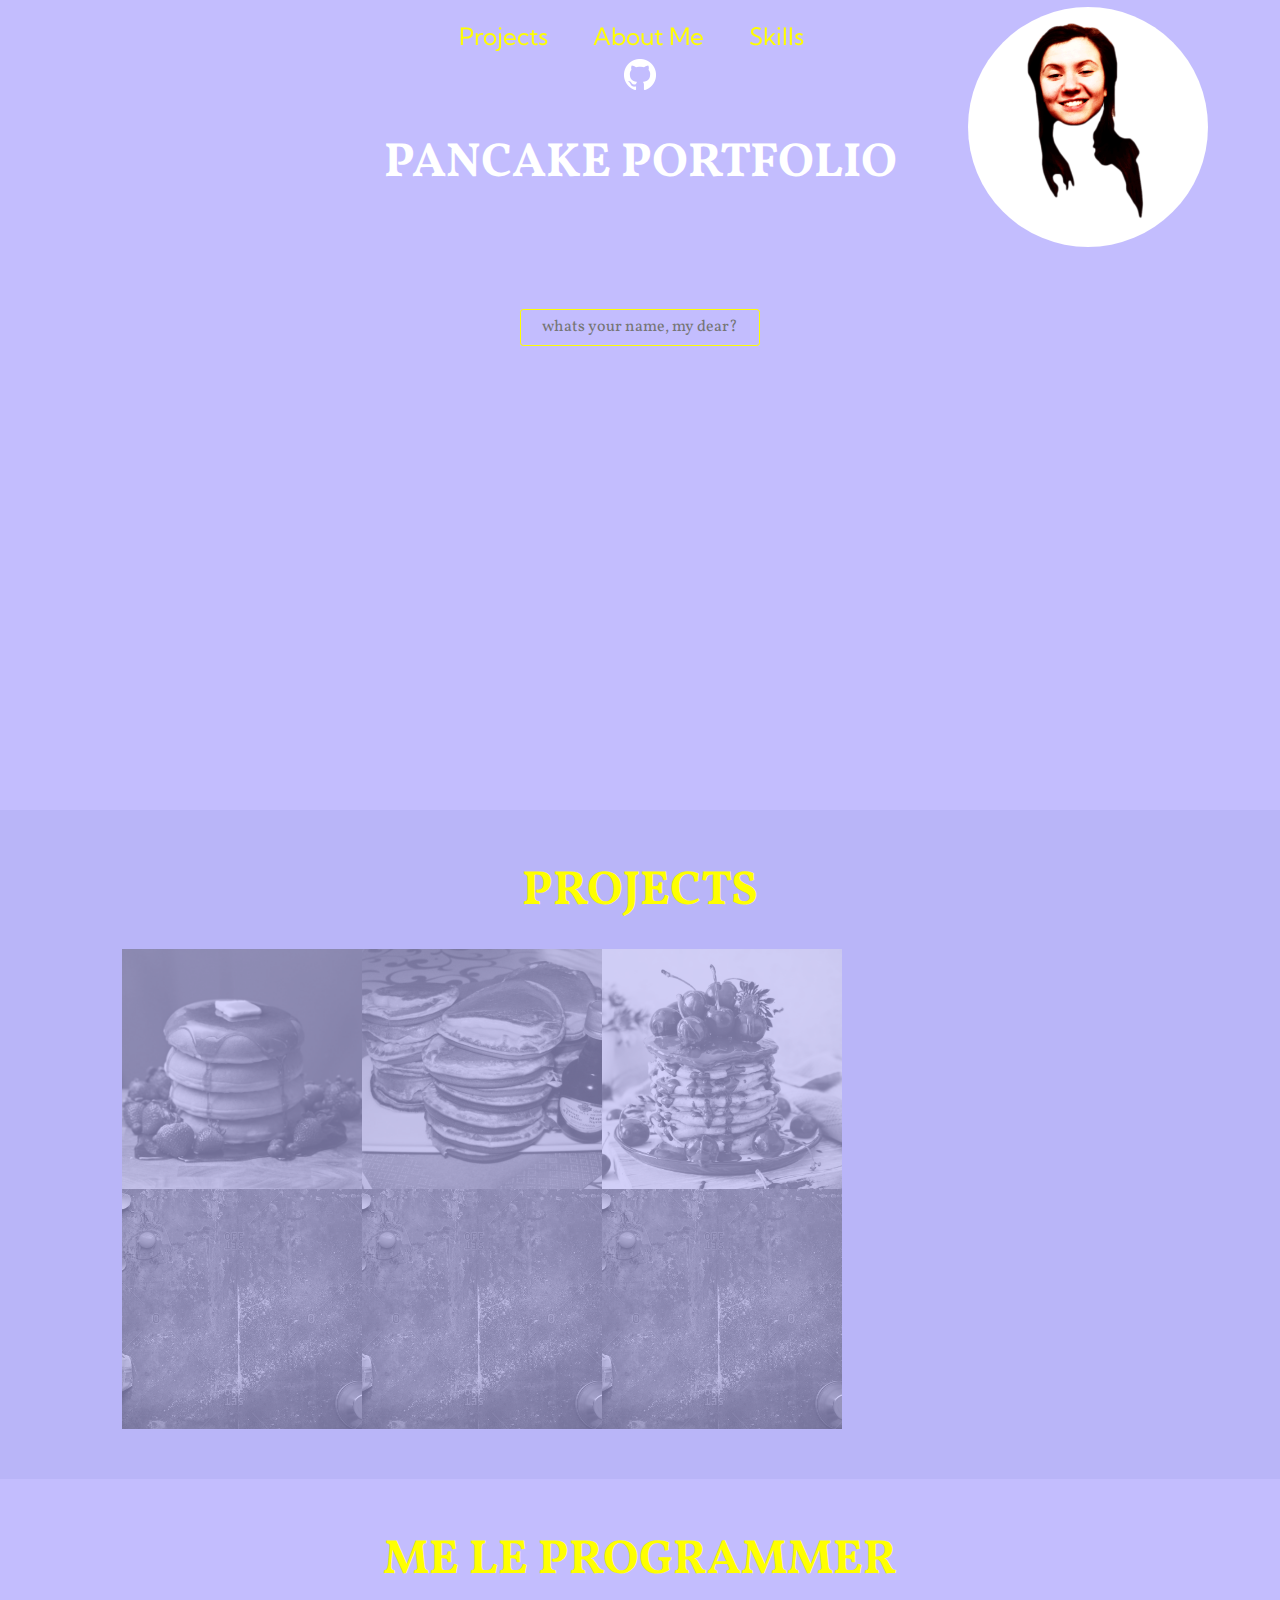
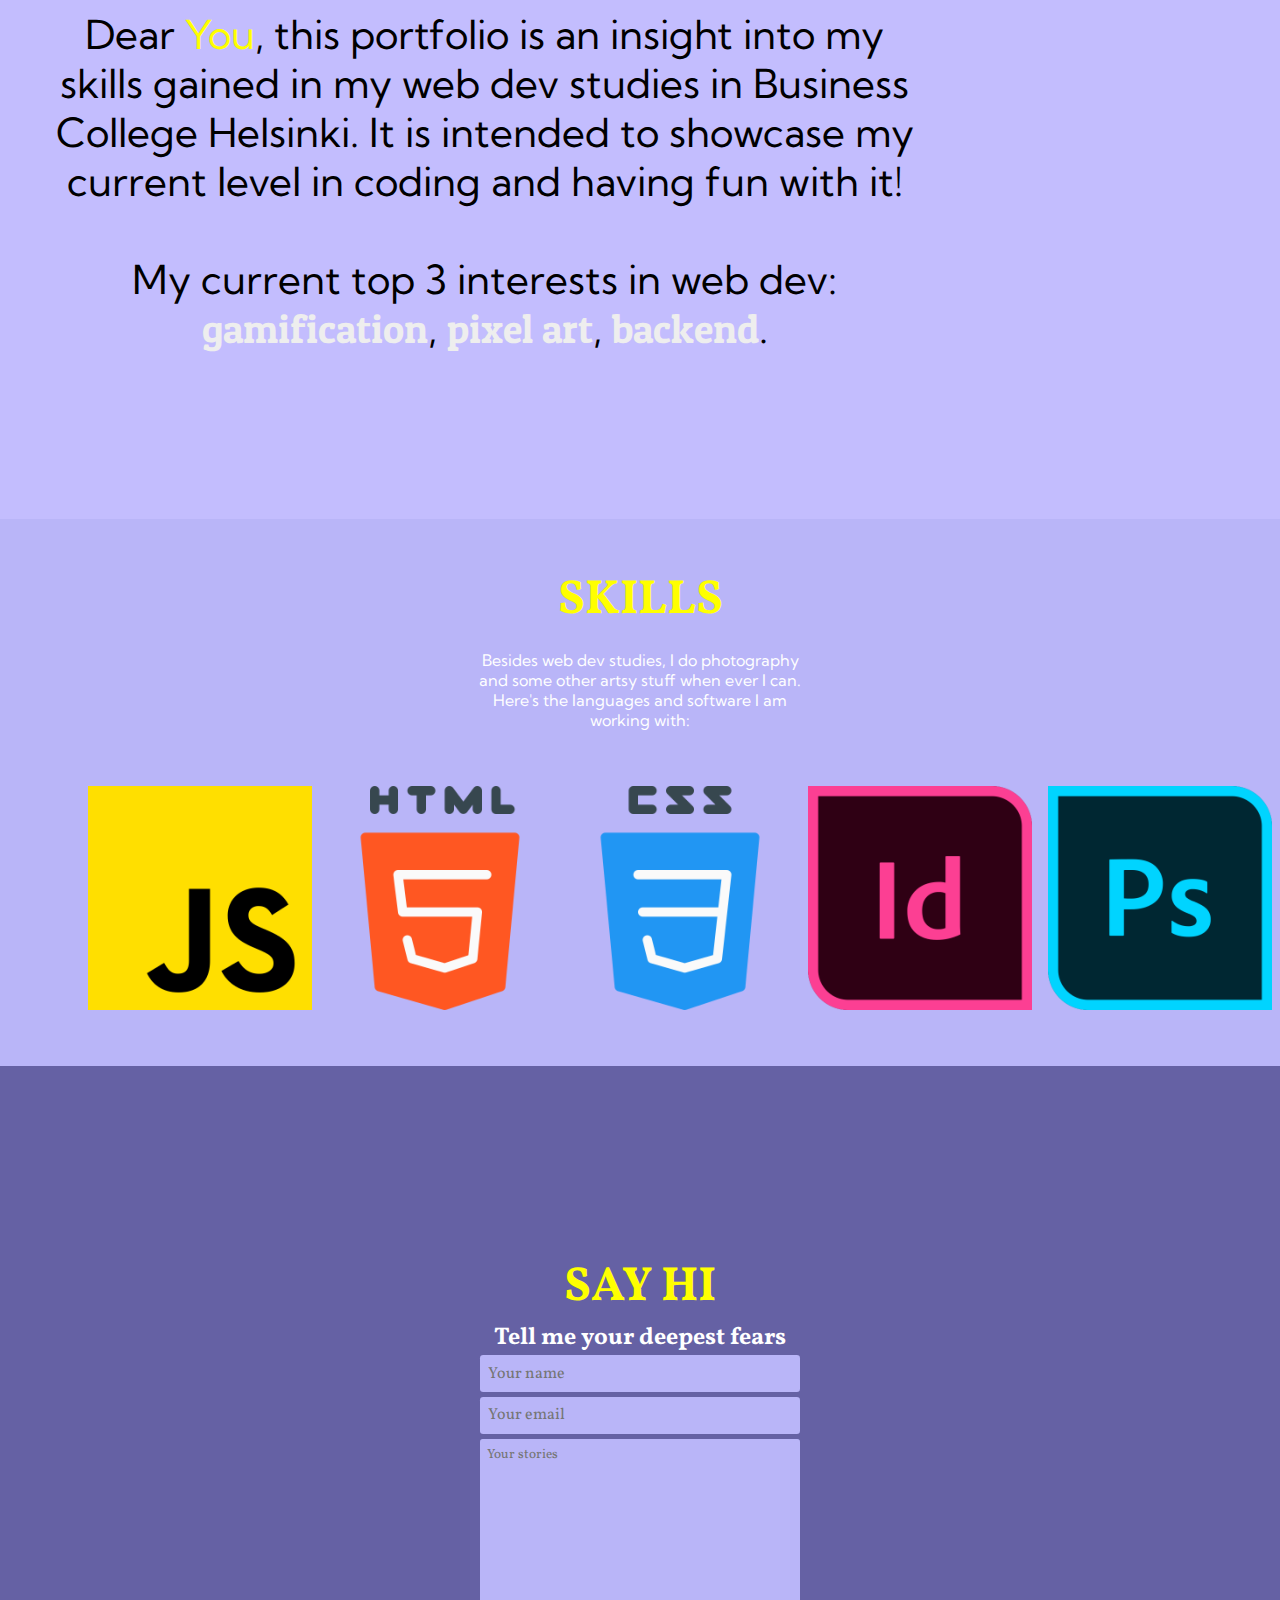
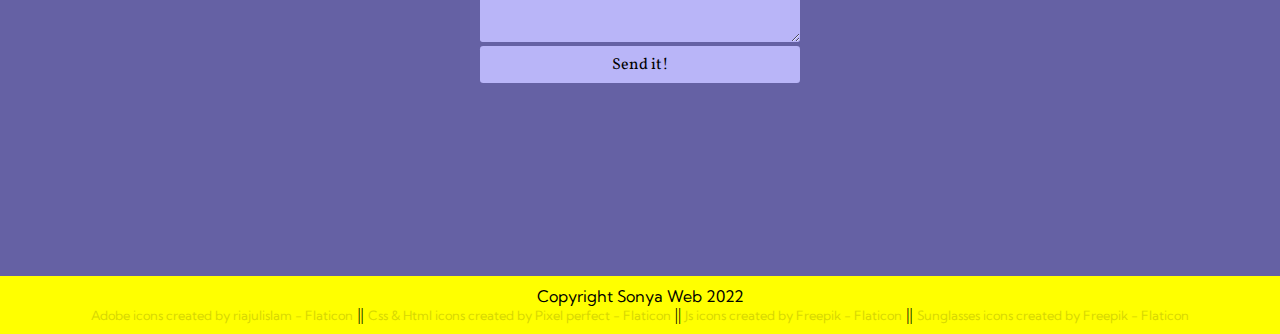
==== index.html @ 088816da "first commit" ====
<!DOCTYPE html>
<html lang="en">
  <head>
    <meta charset="UTF-8" />
    <meta http-equiv="X-UA-Compatible" content="IE=edge" />
    <meta name="viewport" content="width=device-width, initial-scale=1.0" />
    <link rel="stylesheet" href="/style/style.css" />
    <!-- the font link -->
    <link rel="preconnect" href="https://fonts.googleapis.com" />
    <link rel="preconnect" href="https://fonts.gstatic.com" crossorigin />
    <link
      href="https://fonts.googleapis.com/css2?family=Abril+Fatface&family=Bree+Serif&family=Copse&family=Crete+Round&family=Cutive+Mono&family=Fredoka+One&family=Kumbh+Sans:wght@100;500&family=Notable&family=Noto+Sans&family=Patua+One&family=Roboto+Slab:wght@500&family=Shrikhand&family=Supermercado+One&family=Timmana&family=Vollkorn&family=Work+Sans&display=swap"
      rel="stylesheet"
    />

    <!-- icons link -->
    <link
      href="https://fonts.googleapis.com/icon?family=Material+Icons"
      rel="stylesheet"
    />

    <title>Portfolio</title>
  </head>
  <body>
    <div id="stickyContainer">
      <div id="logoBox" class="animate">
        <div class="logo"></div>
        <div class="projects__text__container">
          <p id="projects__text"></p>
        </div>
      </div>
      <div id="logoBox1"><img src="/img/sunglasses.png" alt="" /></div>
    </div>
    <!-- Intro -->
    <section class="intro__section">
      <div>
        <nav class="desktopNav">
          <ul>
            <li><a href="#projects">Projects</a></li>
            <li><a href="#about_me">About Me</a></li>
            <li><a href="#skills">Skills</a></li>
          </ul>
          <a class="gitHub" href="https://github.com/sonyavpaa"
            ><img src="/img/GitHub-Mark-Light-32px.png" alt="gitHub-logo"
          /></a>
        </nav>
        <nav class="mobileNav">
          <a class="mobileNavIcon"
            ><span class="material-icons"> menu </span></a
          >
          <ul>
            <li><a href="#projects">Projects</a></li>
            <li><a href="#about_me">About Me</a></li>
            <li><a href="#skills">Skills</a></li>
          </ul>
        </nav>
        <h1>PANCAKE PORTFOLIO</h1>
        <div class="welcome__container">
          <input
            type="text"
            name="userName"
            id="userName"
            placeholder="whats your name, my dear?"
          />

          <div class="welcomeText__container"><p class="welcomeText"></p></div>
        </div>
      </div>
    </section>

    <!-- Projects -->
    <section id="projects__section">
      <h2 id="projects">PROJECTS</h2>
      <div class="boxes">
        <div class="left"></div>
        <div class="right">
          <div class="projects">
            <div class="projects__div">
              <div class="pancakes pancake__container1">
                <a href="/gallery.html">
                  <img
                    class="pancake1"
                    src="/img/pancake_01.jpg"
                    alt="pancakes"
                  />
                  <div class="pancaketext pancaketext1"><p>PANCAKE I</p></div>
                </a>
                <div class="pancaketext__device"><p></p></div>
              </div>

              <div class="pancakes pancake__container2">
                <a href="/luvindex.html">
                  <img
                    class="pancake2"
                    src="/img/pancake_02.jpg"
                    alt="pancakes"
                  />
                  <div class="pancaketext pancaketext2"><p>PANCAKE II</p></div>
                </a>
                <div class="pancaketext__device"><p></p></div>
              </div>

              <div class="pancakes pancake__container3">
                <a href="#">
                  <img
                    class="pancake3"
                    src="/img/pancake_03.jpg"
                    alt="pancakes"
                  />
                  <div class="pancaketext pancaketext3"><p>PANCAKE III</p></div>
                </a>
                <div class="pancaketext__device"><p></p></div>
              </div>

              <div class="pancakes pancake__container4">
                <a href="#">
                  <img
                    class="pancake4"
                    src="/img/table_01.jpg"
                    alt="pancakes"
                  />
                  <div class="pancaketext pancaketext4"><p>PANCAKE IV</p></div>
                </a>
                <div class="pancaketext__device"><p></p></div>
              </div>

              <div class="pancakes pancake__container5">
                <a href="#">
                  <img
                    class="pancake5"
                    src="/img/table_01.jpg"
                    alt="pancakes"
                  />
                  <div class="pancaketext pancaketext5"><p>PANCAKE V</p></div>
                </a>
                <div class="pancaketext__device"><p></p></div>
              </div>

              <div class="pancakes pancake__container6">
                <a href="#">
                  <img
                    class="pancake6"
                    src="/img/table_01.jpg"
                    alt="pancakes"
                  />
                  <div class="pancaketext pancaketext6"><p>PANCAKE VI</p></div>
                </a>
                <div class="pancaketext__device"><p></p></div>
              </div>
            </div>
            <!--- closing .projects__div -->
          </div>
          <!--- closing .projects -->
        </div>
        <!--- closing .right -->
      </div>
      <!--- closing .boxes -->
    </section>

    <!-- About me -->
    <section class="about_me">
      <h2 id="about_me">ME LE PROGRAMMER</h2>
      <div class="boxes">
        <div class="left"></div>
        <div class="right">
          <div class="about_me__p__container">
            <p>
              Dear <span id="helloName">You</span>, this portfolio is an insight
              into my skills gained in my web dev studies in Business College
              Helsinki. It is intended to showcase my current level in coding
              and having fun with it! <br /><br />
              My current top 3 interests in web dev:
              <span class="top3">gamification</span>,
              <span class="top3">pixel art</span>,
              <span class="top3">backend</span>.
            </p>
            <div class="glassHelp">
              <p>
                (pssst.... bit embarassing, but can you help me with the
                glasses?) <span id="leftArrow">&lt;</span
                ><span id="rightArrow">></span>
              </p>
            </div>
          </div>
        </div>
      </div>
    </section>

    <!-- Skills -->
    <section class="skills">
      <h2 id="skills">SKILLS</h2>
      <div class="skills__div__center">
        <div class="skills__div">
          <p>
            Besides web dev studies, I do photography and some other artsy stuff
            when ever I can. Here's the languages and software I am working
            with:
          </p>

          <div class="skills__icons">
            <img src="/img/adobe-photoshop.png" alt="photoshop" />
            <img src="/img/indesign.png" alt="indesign" />
            <img src="/img/css.png" alt="css" />
            <img src="/img/html-5.png" alt="html" />
            <img src="/img/js.png" alt="javascript" />
          </div>
        </div>
      </div>
    </section>

    <!-- contact form -->

    <div class="contactform">
      <div class="contactform__wrapper">
        <h2 id="contact">SAY HI</h2>
        <h3>Tell me your deepest fears</h3>

        <div class="contactform__div">
          <form id="contactform" action="URL">
            <input type="text" placeholder="Your name" id="name" />

            <input type="email" placeholder="Your email" id="email" />

            <textarea
              name="message"
              placeholder="Your stories"
              rows="10"
            ></textarea>
            <input type="submit" id="button" value="Send it!" />
          </form>
        </div>
      </div>
    </div>

    <!-- footer -->

    <footer class="footer">
      <div>
        <p>Copyright Sonya Web 2022</p>
        <a href="https://www.flaticon.com/free-icons/adobe" title="adobe icons"
          >Adobe icons created by riajulislam - Flaticon</a
        >
        ||
        <a href="https://www.flaticon.com/free-icons/css" title="css icons"
          >Css & Html icons created by Pixel perfect - Flaticon</a
        >
        ||
        <a href="https://www.flaticon.com/free-icons/js" title="js icons"
          >Js icons created by Freepik - Flaticon</a
        >
        ||
        <a
          href="https://www.flaticon.com/free-icons/sunglasses"
          title="sunglasses icons"
          >Sunglasses icons created by Freepik - Flaticon</a
        >
      </div>
    </footer>

    <script src="/js/main.js"></script>
  </body>
</html>
---- style/style.css ----
* {
  margin: 0;
  padding: 0;
  box-sizing: border-box;
}

:root {
  /* Colors */
  --clr__background01: rgb(195, 189, 254);
  --clr__background02: rgb(101, 97, 164);
  --clr__background03: rgb(185, 181, 248);
  --clr__accent: rgb(255, 255, 0);

  --clr__light: rgb(255, 255, 255);
  --clr__paragraph: rgb(0, 0, 0);

  /* Typography */

  --ff__head01: "Vollkorn", serif;
  --ff__head02: "Bree Serif", serif;
  --ff__head03: "Supermercado One", cursive;
  --ff__bread01: "Kumbh Sans", sans-serif;

  --ff__surprise01: "Patua One", cursive;

  --fs__small01: 2em;
  --fs__h1: 3em;
  --fs__h2: 3em;
  --fs__h3: 1.5em;
}

html {
  scroll-behavior: smooth;
}

#stickyContainer {
  position: absolute;
  right: 0;
  width: 30%;
  display: flex;
  flex-direction: column;
  align-items: center;
}

section:nth-child(odd) {
  background-color: var(--clr__background03);
}

/* *********** */
/* ANIMATIONS  */
/* *********** */

.animate {
  animation: shake 3000ms;
  animation-iteration-count: infinite;
}

@keyframes shake {
  0% {
    left: 76.1%;
    top: 19%;
  }

  20% {
    left: 76.2%;
  }

  50% {
    top: 20%;
  }

  60% {
    left: 76%;
  }

  100% {
    left: 76.15%;
    top: 19%;
  }
}

/* *********** */
/* Fonts, background, general parent-element sizing */
/* *********** */

h1 {
  font-size: var(--fs__h1);
  color: var(--clr__light);
  font-family: var(--ff__head01);

  margin-top: 0.3em;
  padding: 0.625em;
  top: 3%;

  text-align: center;
}

h2 {
  font-family: var(--ff__head01);
  font-size: var(--fs__h2);
  color: var(--clr__light);

  padding-top: 1em;

  text-align: center;
}

h3 {
  font-family: var(--ff__head01);
  font-size: var(--fs__h3);
  color: var(--clr__light);
}

p {
  font-family: var(--ff__bread01);
}

#projects,
#about_me,
#skills,
#contact {
  color: var(--clr__accent);
}

body {
  height: 100%;
  background-color: var(--clr__background01);
}

section {
  width: 100%;
}

div {
  width: 100%;
}

.boxes {
  height: 100%;
  display: flex;
  flex-direction: row-reverse;
}

.left {
  right: 0;
  width: 35%;
}

.right {
  width: 100%;
  left: 0;
}

footer {
  background-color: var(--clr__accent);
  text-align: center;
  padding: 0.625em;
}

/* *********** */
/* Nav General */
/* *********** */

.desktopNav {
  position: fixed;
  margin-top: 1em;
  padding: 0.313em 0.938em 0.313em;
  z-index: 2;
  background-color: transparent;
}

.desktopNav li {
  display: inline;
  font-family: var(--ff__bread01);
  font-size: var(--fs__h3);
  margin-right: 0.7em;
  cursor: pointer;
}

.desktopNav a,
.mobileNav a {
  color: var(--clr__accent);
  padding: 0.5em;
}

.desktopNav a:link,
.mobileNav a:link {
  text-decoration: none;
}

.desktopNav a:hover {
  color: var(--clr__light);
}

.mobileNav {
  visibility: hidden;
}

.gitHub img {
  margin-top: 0.5em;
}

/* ************* */
/* Intro General */
/* ************* */

.intro__section {
  display: flex;
  height: 90vh;
  text-align: center;
}

.intro__section > div {
  display: flex;
  flex-direction: column;
  align-items: center;
}

.intro__section h2 {
  padding-top: 3em;
}

#logoBox {
  width: 20em;
  height: 30em;
  position: sticky;
  display: flex;
  flex-direction: column;
  justify-content: center;
  align-content: center;

  z-index: 0;
}

.logo {
  border-radius: 50%;

  width: 20em;
  height: 20em;
  background-color: var(--clr__light);
  background-image: url(/img/logo.png);
  background-size: contain;
  background-size: 13em;
  background-repeat: no-repeat;
  background-position-x: center;
  background-position-y: 1em;
}

#logoBox1 {
  position: sticky;
  top: 2000px;
  z-index: 2;
  margin-left: 3.2em;
  width: 20.5em;
  height: 30em;
  margin-bottom: 5em;
  display: flex;
  flex-direction: column;
  display: none;
}

#logoBox1 img {
  margin-left: 22%;
  width: 6em;
  transform: rotate(-5deg);
}

.welcome__container {
  width: 50%;
  display: flex;
  flex-direction: column;
  align-items: center;
}

.welcome__container input {
  z-index: 1;
  margin-top: 7em;
  width: 15em;
  background-color: var(--clr__background01);
  border: 1px solid var(--clr__accent);
  text-align: center;
}

.welcome__container input:focus {
  outline: none;
}

.welcomeText__container {
  z-index: 0;
  opacity: 0;
  width: 70%;
  position: absolute;
  left: 0%;
  margin-top: 5em;
  margin-left: 3em;
  height: 10em;
}

.welcomeText {
  text-align: left;
  padding-left: 0.5em;
  font-size: 4em;
  font-family: var(--ff__head01);
  color: rgb(255, 249, 83);
}

.hide {
  opacity: 0;
}

.show {
  opacity: 1;
  /* transition: opacity 0.5s ease-in; */
}

/* *********** */
/* Projects General */
/* *********** */

#projects__section {
  display: flex;
  align-items: center;
  flex-direction: column;
}

.projects__text__container {
  display: flex;
  justify-content: center;
  margin-top: 1em;
  height: 5em;
  width: 100%;
  margin-bottom: 3.125em;
}

#projects__text {
  font-family: var(--ff__head01);
  font-style: italic;
  font-size: 1.2em;
  color: var(--clr__accent);
}

.projects {
  width: 100%;
  padding-bottom: 3.125em;
  display: flex;
  flex-direction: column;
}

.projects a {
  text-decoration: none;
}

.projects__div {
  display: flex;
  flex-wrap: wrap;
  justify-content: center;
  margin-top: 1.5em;
  padding-left: 1em;
}

.projects__div div {
  flex-wrap: wrap;
  position: relative;
}

.projects a {
  display: flex;
  width: 100%;
  height: 100%;
  justify-content: center;
}

.pancakes:hover {
  opacity: 0.7;
  filter: grayscale(0);
}

.pancakes {
  width: 20em;
  height: 20em;

  opacity: 0.4;
  display: flex;
  filter: grayscale(1);
}

.pancakes img {
  width: 100%;
  object-fit: cover;
}

.pancakes div {
  height: 100%;
  width: 100%;
  position: absolute;
  display: flex;
  justify-content: center;
  transition: all 0.2s ease-in-out;

  opacity: 0;
}

.pancakes div p {
  width: 100%;
  height: 100%;

  padding-top: 0.06em;

  padding-bottom: 1em;
  border: 10px solid var(--clr__accent);

  word-wrap: break-word;
  line-height: 0.8em;

  font-size: 7.5em;
  font-family: var(--ff__bread01);
  color: var(--clr__accent);
}

.pancake__container1:hover .pancaketext,
.pancake__container2:hover .pancaketext,
.pancake__container3:hover .pancaketext,
.pancake__container4:hover .pancaketext,
.pancake__container5:hover .pancaketext,
.pancake__container6:hover .pancaketext {
  opacity: 1;
}

.pancaketext__device {
  visibility: hidden;
  margin-top: 0.5em;
  font-family: var(--ff__head01);
  font-size: 1.2em;
}

/* *********** */
/* About General */
/* *********** */

.about_me {
  width: 100%;
  height: 70vh;
  min-height: 40em;
}

.about_me__p__container {
  height: 80%;
  width: 100%;
  margin-top: 1em;
}

.about_me__p__container p {
  width: 98%;
  font-size: 2.7em;
  padding-left: 1em;
}

#helloName {
  color: var(--clr__accent);
}

.top3 {
  font-family: var(--ff__surprise01);
  color: rgb(238, 238, 238);
}

.glassHelp {
  width: 100%;
  font-size: 0.4em;

  display: flex;
  text-align: center;
  margin-top: 3em;
  display: none;
}

.glassHelp p {
  width: 100%;
  margin-top: 2em;
  color: var(--clr__accent);
}

.glassHelp span {
  margin: 0 2em;
  color: rgb(255, 249, 83);
}

#leftArrow,
#rightArrow {
  cursor: pointer;
}

/* *********** */
/* Skills General */
/* *********** */

.skills {
  width: 100%;
  padding-bottom: 3em;
}

.skills__div__center {
  display: flex;
  justify-content: center;
}

.skills__div {
  width: 100%;
  display: flex;
  flex-direction: column;
  justify-items: center;
  align-items: center;
}

.skills__icons {
  width: 100%;
  margin-top: 2em;
  display: flex;
  overflow-x: scroll;
}

.skills p {
  margin-top: 1em;
  margin-bottom: 1em;
  width: 21em;
  text-align: center;
  font-family: var(--ff__bread01);
  color: var(--clr__light);
}

.skills__icons {
  display: flex;
  flex-direction: row;
  justify-content: center;
  overflow-x: scroll;
}

.skills__icons img {
  width: 15em;
  height: 15em;
  padding: 0.5em;
}

/* *********** */
/* Contact Form General */
/* *********** */

.contactform {
  background-color: var(--clr__background02);
  text-align: center;
  display: flex;
  flex-direction: column;
  justify-content: center;
}

.contactform__wrapper {
  display: flex;
  flex-direction: column;
  justify-content: center;
}

form {
  display: grid;
  width: 20em;
  text-align: center;
  margin: auto;
  margin-bottom: 3em;
}

input,
textarea {
  border-radius: 0.2em;
  border-style: none;
  margin-bottom: 0.3em;
  padding: 0.5em;
  background: var(--clr__background03);
  font-family: var(--ff__head01);
}

input {
  height: 2.3em;
  font-size: 1em;
}

/* *********** */
/* FOOTER GENERAL */
/* *********** */

.footer a {
  text-decoration: none;
  font-family: var(--ff__bread01);
  font-size: 0.8em;
  color: rgb(215, 215, 3);
}

/* *********** */
/* Positioning inside intro, nav, projects and about me and image sizing for tablets like iPad */
/* *********** */

@media (max-width: 1300px) {
  #logoBox {
    width: 15em;
    height: 25em;
    justify-content: center;
  }

  .logo {
    width: 15em;
    height: 15em;
    background-size: 9em;
  }

  .intro__section h1 {
    margin: 0;
    padding: 0;
    margin-top: 1em;
  }

  .pancakes {
    width: 15em;
    height: 15em;
  }

  .pancaketext {
    font-size: 0.7em;
  }

  .about_me {
    height: 95vh;
  }

  .skills img {
    width: 15em;
    height: 15em;
  }

  .contactform {
    height: 95vh;
  }

  /* tablet upright */

  @media (max-width: 810px) {
    h1 {
      font-size: 4em;
    }

    .desktopNav {
      display: none;
    }

    .mobileNav {
      display: flex;
      justify-content: center;
    }

    .mobileNavIcon span {
      font-size: 4em;
      padding-top: 0.5em;
      cursor: pointer;
    }

    .mobileNav ul {
      width: 100vw;
      list-style: none;
      padding: 2em 0;
      position: absolute;
      background-color: var(--clr__background03);
      visibility: hidden;
    }

    .mobileNav li {
      font-family: var(--ff__bread01);
      font-size: var(--fs__h2);
    }

    .intro__section h1 {
      margin: 1em 2em;
      padding: 0;
    }

    #logoBox {
      display: none;
    }

    .welcome__container {
      display: none;
    }

    .welcomeText__container {
      width: 100%;
      margin: 0;
      text-align: center;
      display: flex;
      justify-content: center;
    }

    .welcome__container p {
      width: 80%;
      text-align: center;
    }

    .projects {
      width: 100vw;
      padding-bottom: 50px;
    }

    .pancakes div {
      opacity: 1;
      font-size: 0.9em;
    }

    .pancakes {
      width: 18.75em;
      height: 18.75em;
      opacity: 0.6;
      position: absolute;
      filter: grayscale(0);
    }

    .pancakes img {
      width: 18.75em;
      height: 18.75em;
      position: absolute;
      object-fit: cover;
    }

    .projects__div {
      margin-top: 1em;
      padding-bottom: 0;
      height: 25em;
      display: flex;
      flex-wrap: nowrap;
      justify-content: flex-start;
      overflow-x: scroll;
      padding-left: 1em;
    }

    .projects__div div {
      flex-wrap: wrap;
      position: relative;
    }

    .pancaketext__device {
      visibility: visible;
      text-align: center;
      color: var(--clr__light);
    }

    .pancaketext__device p {
      font-size: 2em;
    }

    .about_me .left {
      display: none;
    }
  }

  .about_me {
    padding-bottom: 50px;
    height: 70vh;
  }

  .about_me__p__container {
    text-align: center;
  }

  .about_me p {
    font-size: 2.5em;
  }

  .skills__icons {
    flex-direction: row-reverse;
    justify-content: flex-start;
  }

  .contactform {
    height: 90vh;
  }
}

/* *********** */
/* Positioning inside intro, nav, projects and about me and image sizing for phones like iPhones SE (or tablet upwards) */
/* *********** */

/* iPhone SE sideways */

@media (max-width: 667px) {
  h1 {
    font-size: 2em;
  }

  .mobileNav span {
    padding-top: 0.2em;
  }

  .intro__section h1 {
    font-size: 3em;
    margin: 0;
  }

  .intro__section {
    height: 75vh;
  }

  .welcome__container {
    display: none;
  }

  .about_me {
    height: 100vh;
  }

  .about_me p {
    margin-top: 1em;
    font-size: 2em;
  }

  .skills {
    height: 150vh;
  }

  .contactform {
    height: 200vh;
  }

  input {
    height: 1.5em;
    font-size: 1em;
  }
  #button {
    text-align: center;
    padding-bottom: 2em;
  }

  /* phone upright */

  @media (max-width: 380px) {
    h1 {
      font-size: 3em;
    }

    .intro__section h2 {
      font-size: 1.6em;
    }

    #logoBox {
      margin-top: 2em;
    }

    .intro__section {
      height: 100vh;
    }

    .about_me {
      height: 100vh;
    }

    .about_me__p__container p {
      font-size: 1.5em;
    }

    .skills {
      height: 100vh;
    }

    .contactform {
      height: 100vh;
    }
  }
}
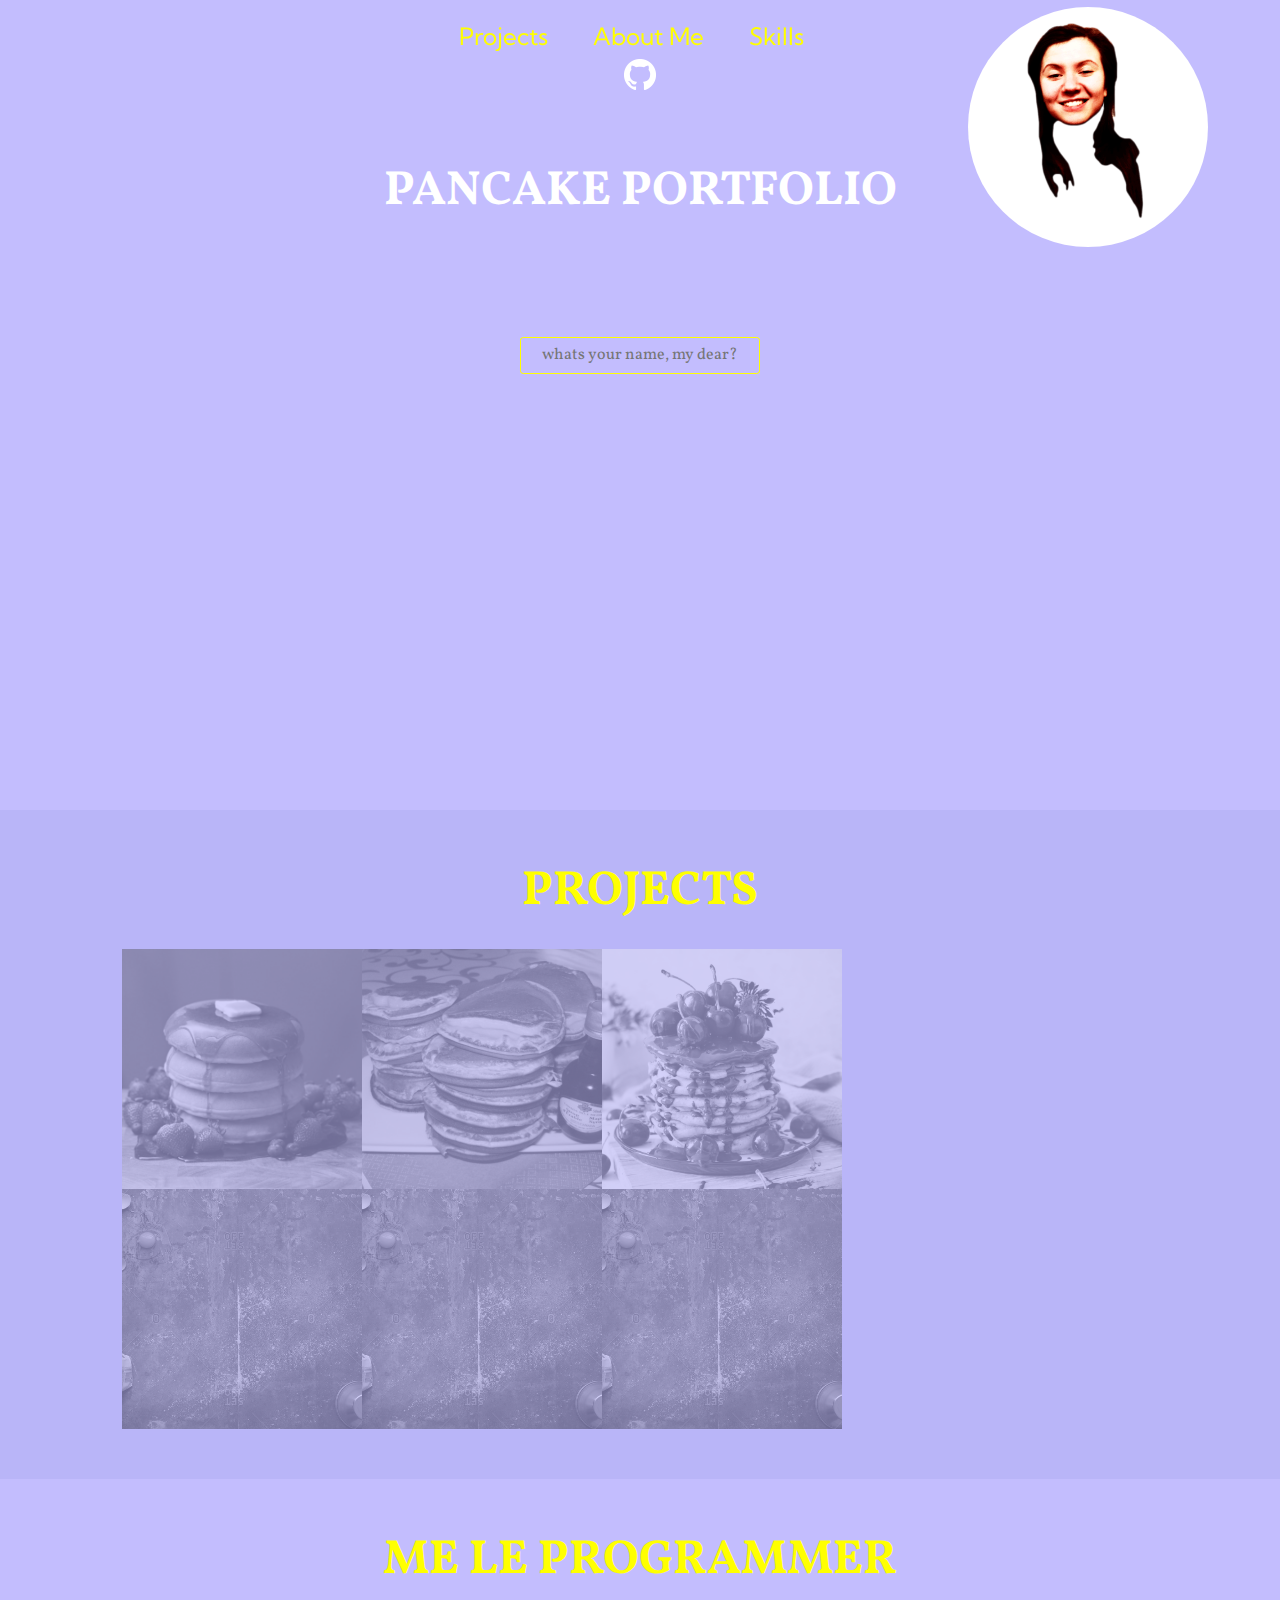
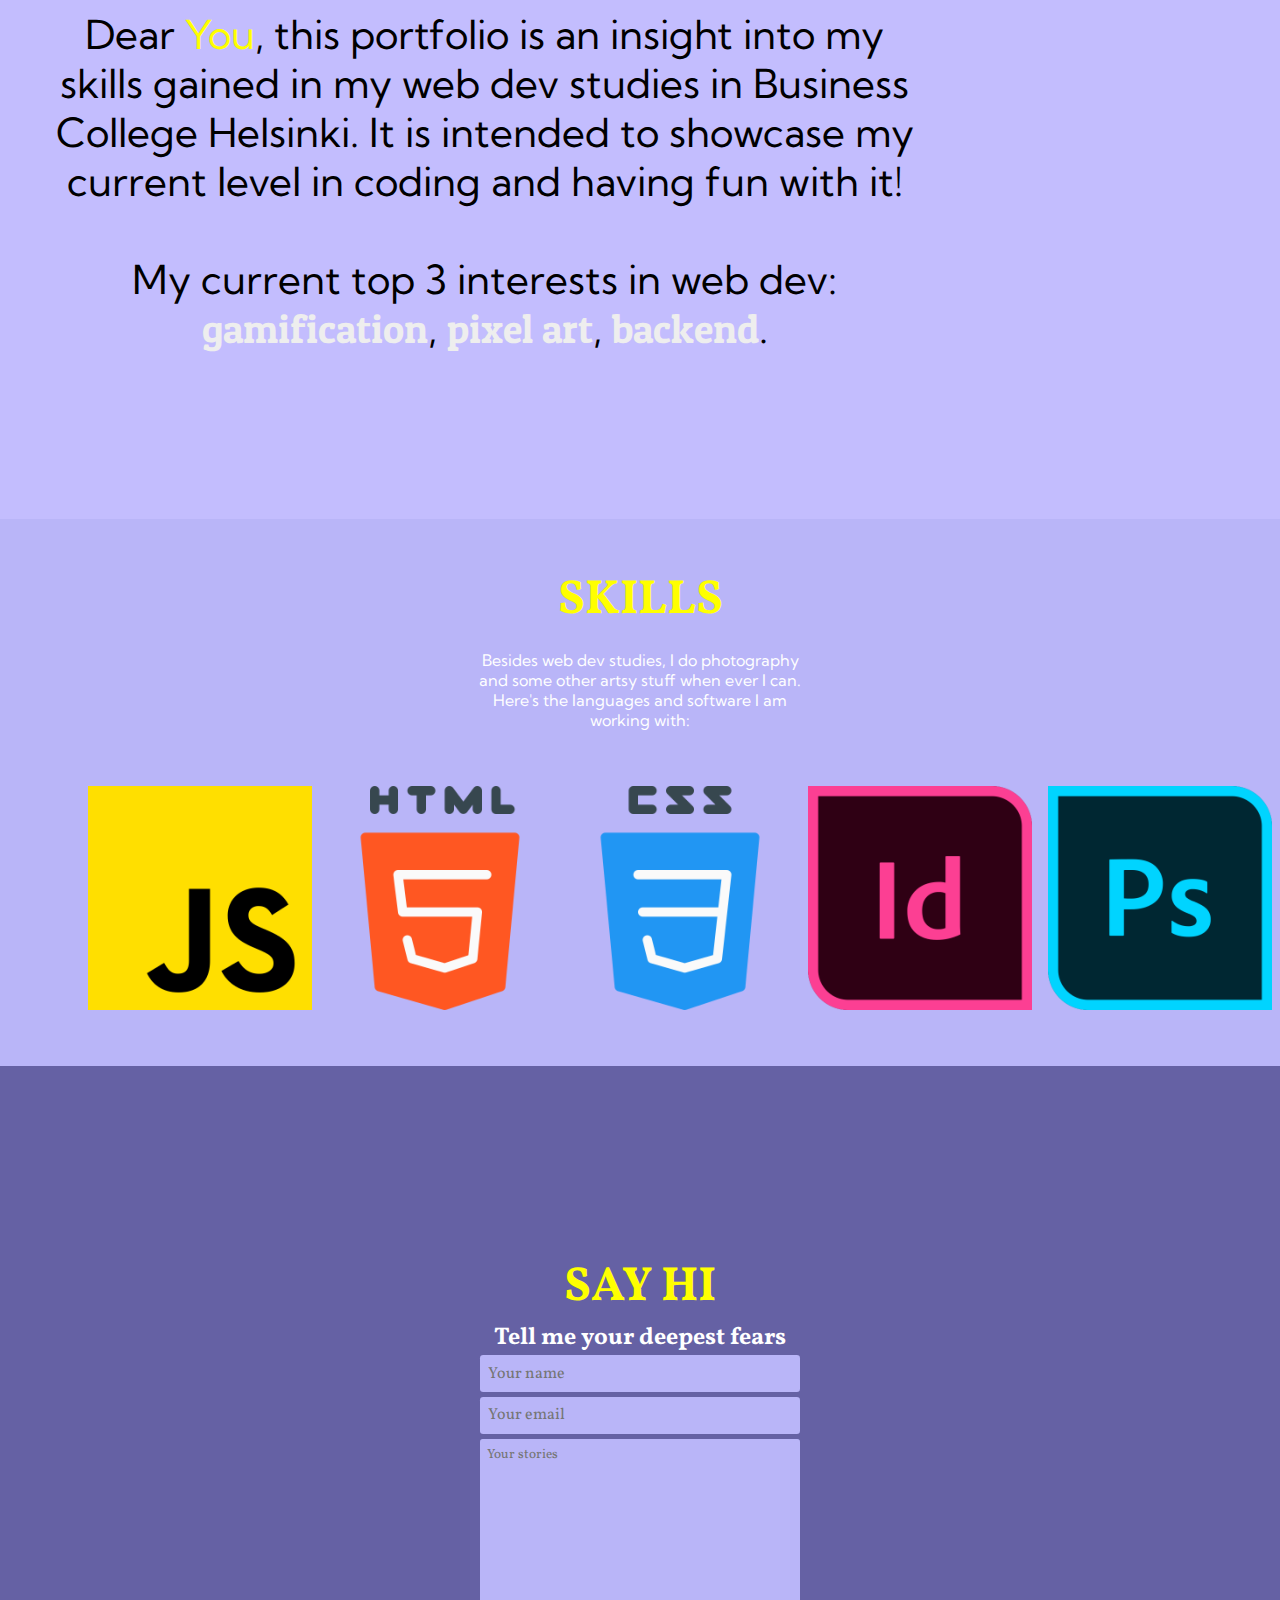
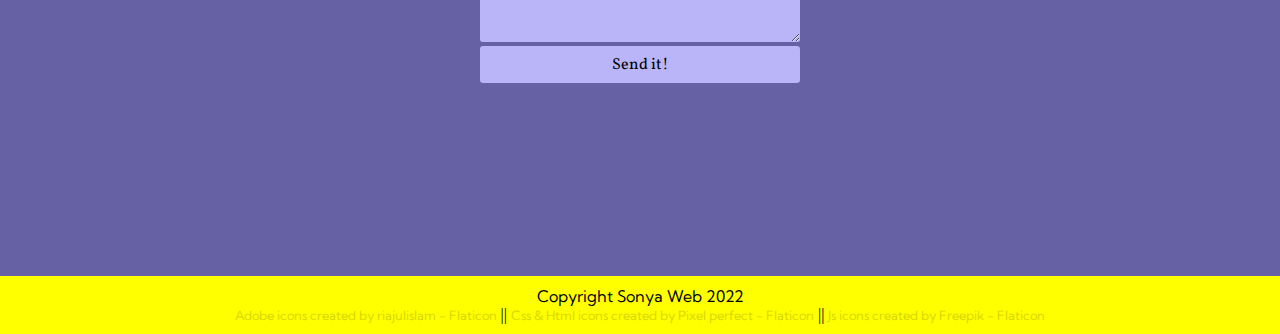
==== commit c70627ce: "another commit" ====
--- a/index.html
+++ b/index.html
@@ -49,6 +49,9 @@
             ><span class="material-icons"> menu </span></a
           >
           <ul>
+            <a class="mobileNavIcon"
+              ><span class="material-icons"> menu </span></a
+            >
             <li><a href="#projects">Projects</a></li>
             <li><a href="#about_me">About Me</a></li>
             <li><a href="#skills">Skills</a></li>
@@ -89,7 +92,7 @@
               </div>
 
               <div class="pancakes pancake__container2">
-                <a href="/luvindex.html">
+                <a href="/luv.html">
                   <img
                     class="pancake2"
                     src="/img/pancake_02.jpg"
@@ -248,12 +251,6 @@
         <a href="https://www.flaticon.com/free-icons/js" title="js icons"
           >Js icons created by Freepik - Flaticon</a
         >
-        ||
-        <a
-          href="https://www.flaticon.com/free-icons/sunglasses"
-          title="sunglasses icons"
-          >Sunglasses icons created by Freepik - Flaticon</a
-        >
       </div>
     </footer>
 
--- a/style/style.css
+++ b/style/style.css
@@ -645,33 +645,41 @@
       font-size: 4em;
     }
 
-    .desktopNav {
+    .desktopNav,
+    #stickyContainer {
       display: none;
     }
 
     .mobileNav {
       display: flex;
-      justify-content: center;
+      flex-direction: row;
+      margin: 0;
+      padding: 0;
+      width: 100%;
+      justify-content: end;
     }
 
     .mobileNavIcon span {
-      font-size: 4em;
+      font-size: 3em;
       padding-top: 0.5em;
       cursor: pointer;
     }
 
     .mobileNav ul {
-      width: 100vw;
       list-style: none;
-      padding: 2em 0;
-      position: absolute;
+      width: 100%;
+      padding: 0.5em 0 2.5em 0;
+      position: fixed;
       background-color: var(--clr__background03);
       visibility: hidden;
+      text-align: end;
     }
 
     .mobileNav li {
       font-family: var(--ff__bread01);
-      font-size: var(--fs__h2);
+      font-size: var(--fs__h3);
+      margin: 0;
+      padding: 0;
     }
 
     .intro__section h1 {
